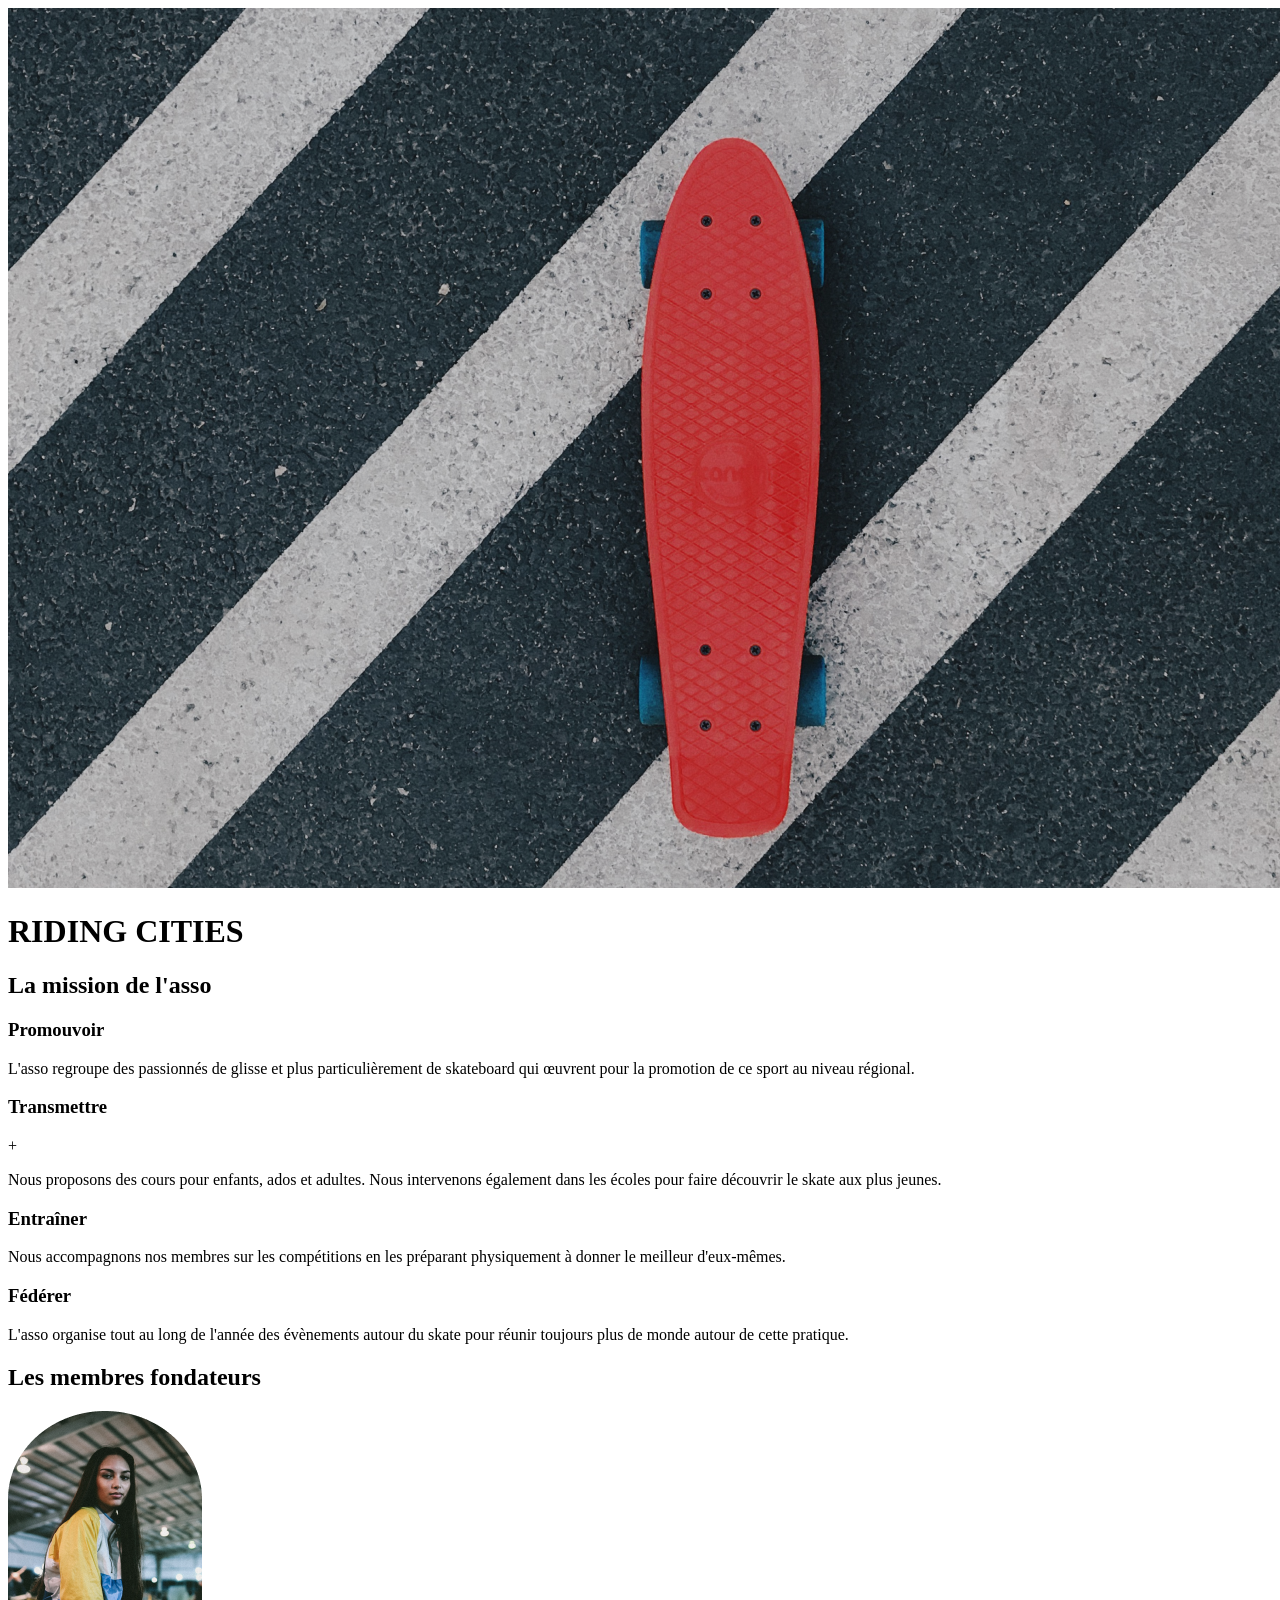
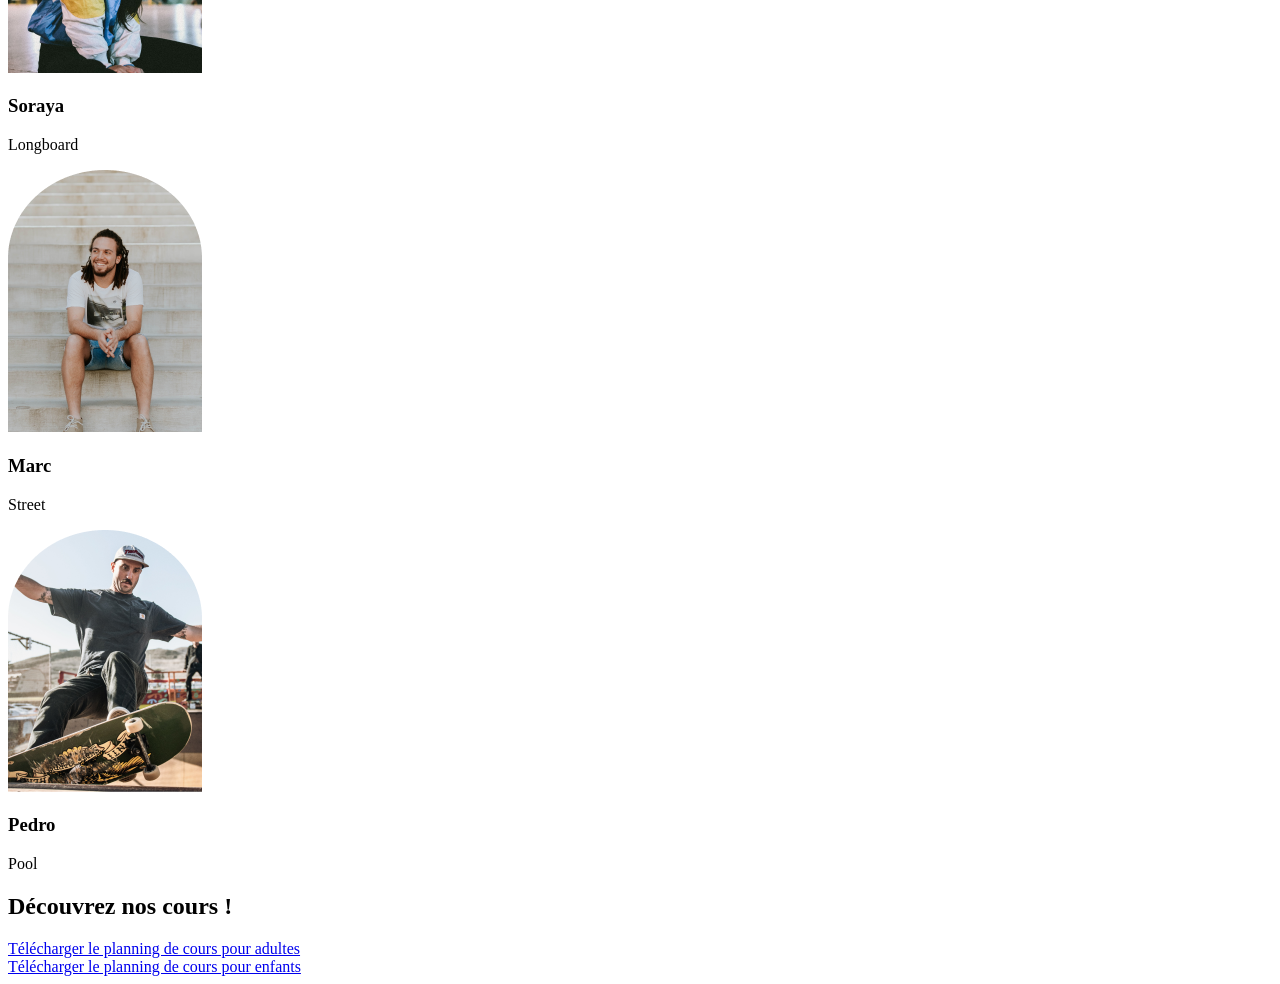
==== BADIN-LEGER_2_Projet2_022023/index.html @ 72be1839 "FINIS" ====
<!DOCTYPE html>
<html lang="fr">
	<head>
		<meta charset="utf-8">
		<meta name="viewport" content="width=device-width, initial-scale=1">
		<link rel="stylesheet" type="text/css" href="css/style.css">
		<link rel="preconnect" href="https://fonts.googleapis.com">
		<link rel="preconnect" href="https://fonts.gstatic.com" crossorigin>
		<link href="https://fonts.googleapis.com/css2?family=Archivo:wght@400;500;600;800;900&family=Inter:wght@900&display=swap" rel="stylesheet">
		<title>Riding Cities</title>
	</head>
	<body>
		<div class="container">
			<header>
				<img src="images/header.png" alt="skateboard sur un sol goudronné">
				<div class="headerTextContent">
					<h1>RIDING CITIES</h1>
				</div>
			</header>
			<main>
				<section>
					<h2>La mission de l'asso</h2>
					<div class="directionRow">
						<article>
							<h3>Promouvoir</h3>
							<p>L'asso regroupe des passionnés de glisse et plus particulièrement de skateboard qui œuvrent pour la promotion de ce sport au niveau régional.</p>
						</article>
						<article>
							<h3>Transmettre</h3>+
							<p>Nous proposons des cours pour enfants, ados et adultes. Nous intervenons également dans les écoles pour faire découvrir le skate aux plus jeunes.</p>
						</article>
						<article>
							<h3>Entraîner</h3>
							<p>Nous accompagnons nos membres sur les compétitions en les préparant physiquement à donner le meilleur d'eux-mêmes.</p>
						</article>
						<article>
							<h3>Fédérer</h3>
							<p>L'asso organise tout au long de l'année des évènements autour du skate pour réunir toujours plus de monde autour de cette pratique.</p>
						</article>
					</div>
				</section>
				<section class= "directionCollumn sectionLinearGradientBackground whiteContentSection" >

					<h2> Les membres fondateurs </h2>
					<div class="textCenter directionRow">
					<article>
						<img class="Soraya"
						src="images/soraya.png">
						<h3>Soraya</h3>
						<p>Longboard</p>
					</article>

					<article>
						<img class="Marc"
						src="images/marc.png">
					
						<h3>Marc</h3>
						<p>Street</p>
					</article>

					<article>
						<img class="Pedro"
						src="images/pedro.png">
					
						<h3>Pedro</h3>
						<p>Pool</p>
					</article>
				</div>
			   </section>

               <section class="textCenter">
			   <h2> Découvrez nos cours !</h2>
				   <div class="directionRow ">
					<a class="button buttonMainColor buttonRounded " href="documents/planning-adultes.pdf">Télécharger le planning de cours pour adultes</a>
				   </div>

					<div class="directionRow">
						<a class="button buttonSecondColor buttonRounded buttonHighlight" href="documents/planning-enfants.pdf">Télécharger le planning de cours pour enfants</a>
					</div>
				</section>
				
			</main>
		</div>
	</body>
</html>
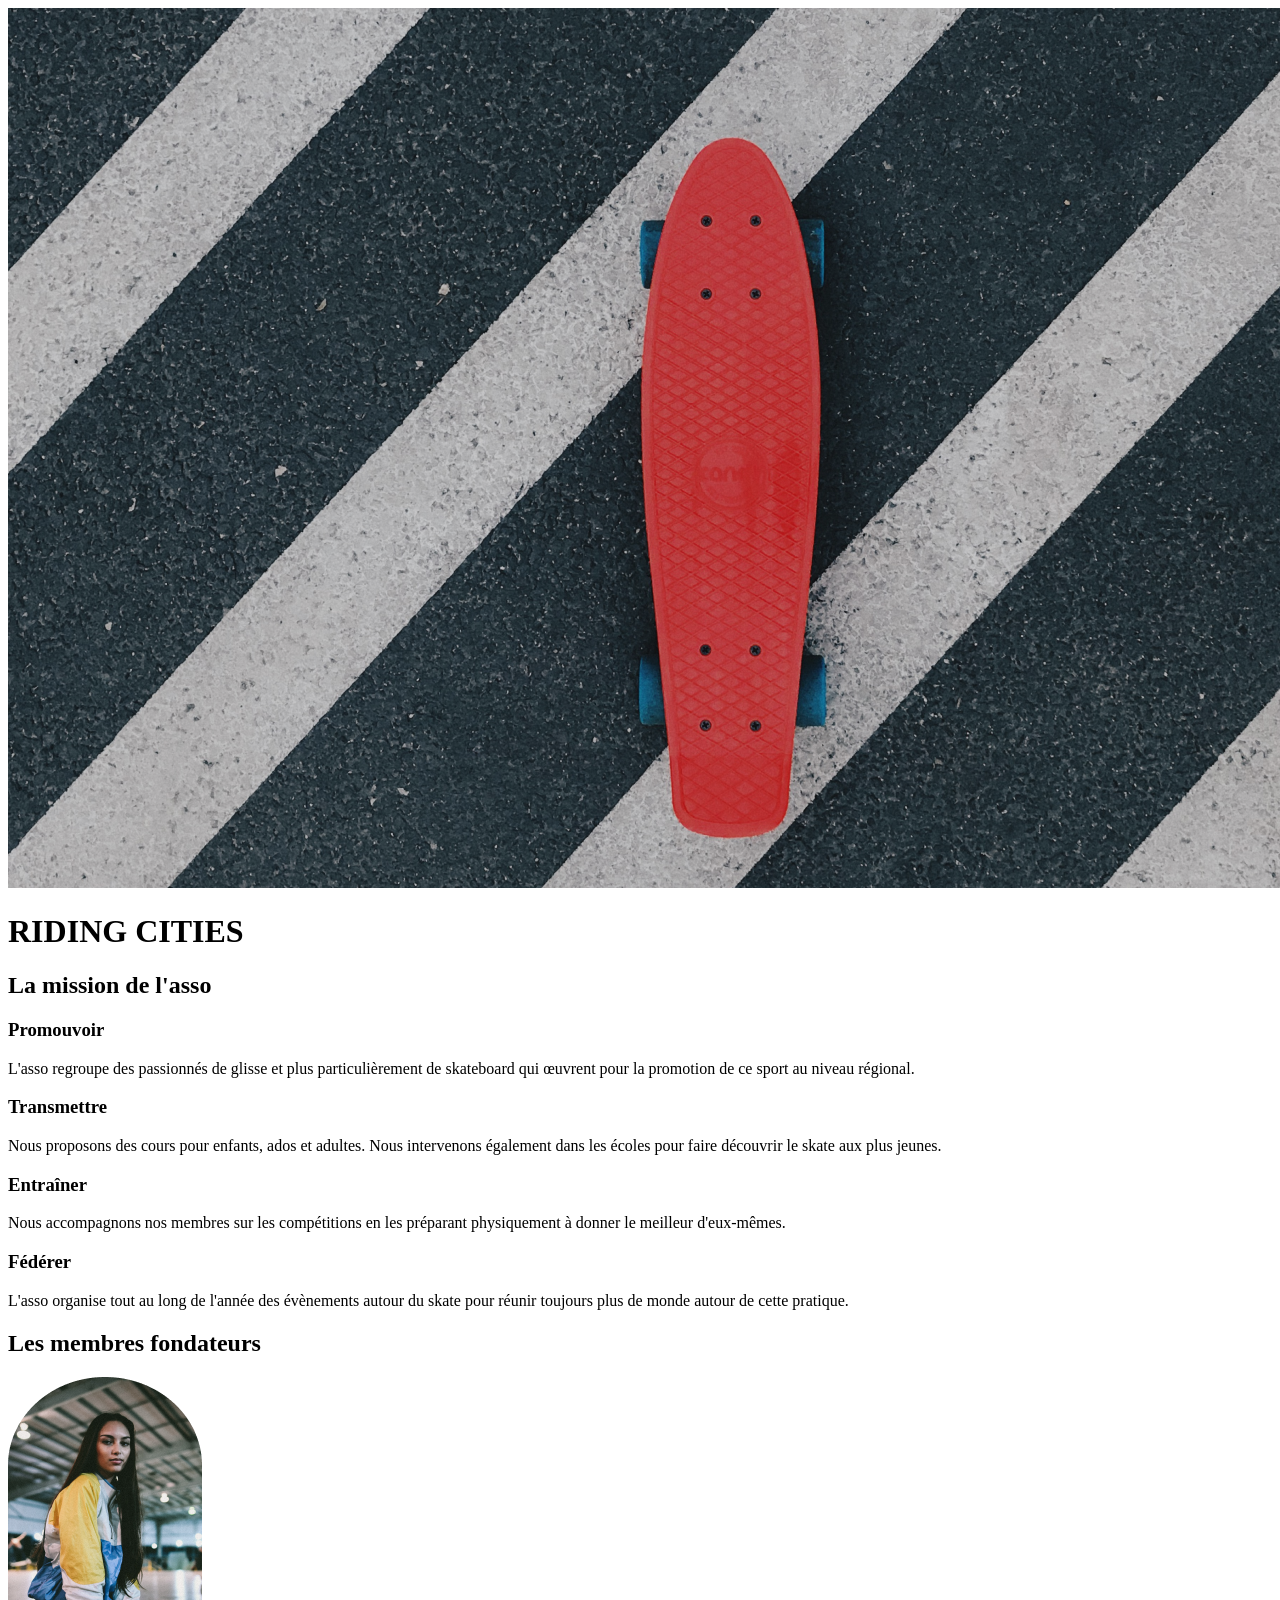
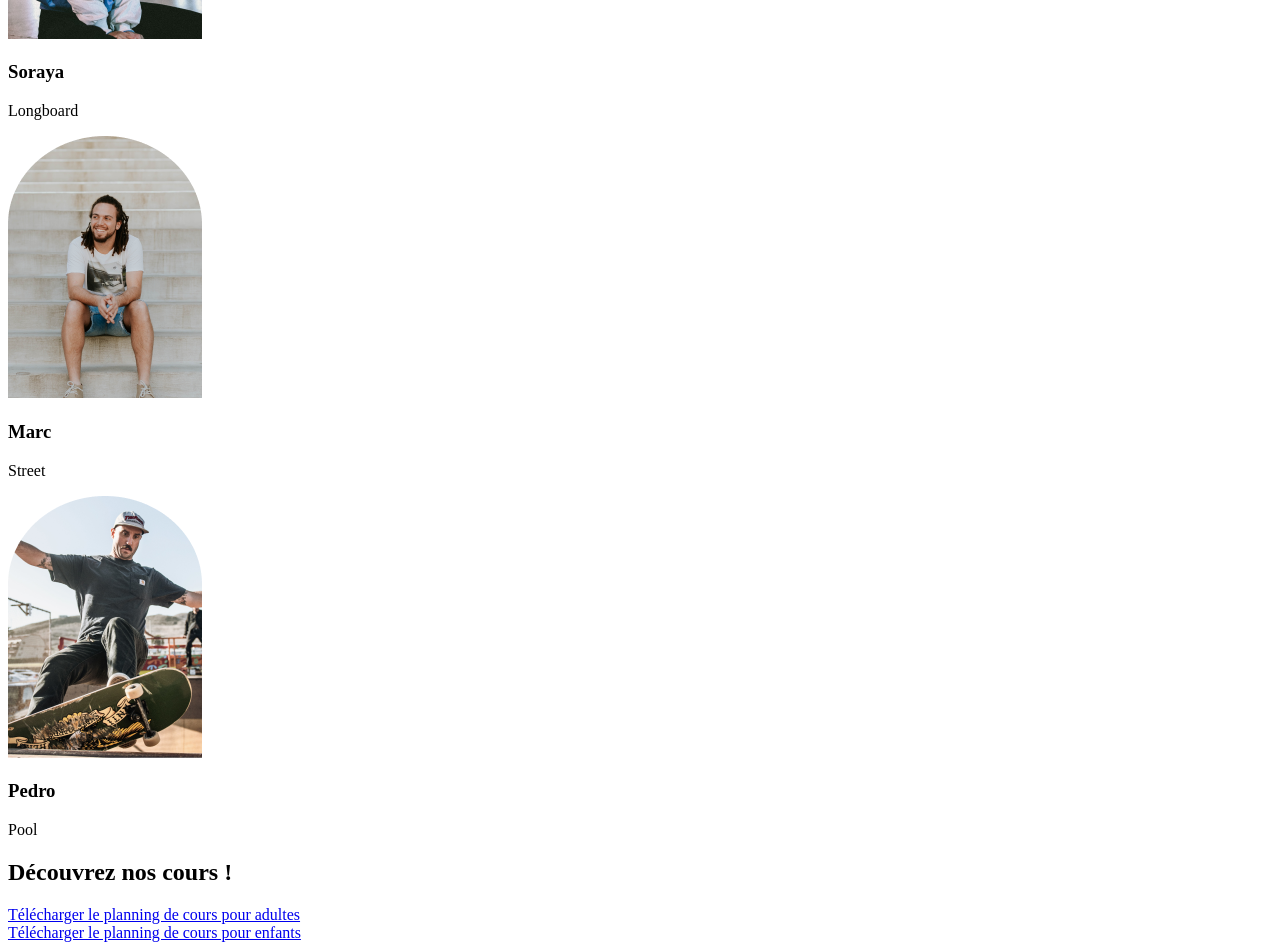
==== commit e7ccf349: "END" ====
--- a/BADIN-LEGER_2_Projet2_022023/index.html
+++ b/BADIN-LEGER_2_Projet2_022023/index.html
@@ -26,7 +26,7 @@
 							<p>L'asso regroupe des passionnés de glisse et plus particulièrement de skateboard qui œuvrent pour la promotion de ce sport au niveau régional.</p>
 						</article>
 						<article>
-							<h3>Transmettre</h3>+
+							<h3>Transmettre</h3>
 							<p>Nous proposons des cours pour enfants, ados et adultes. Nous intervenons également dans les écoles pour faire découvrir le skate aux plus jeunes.</p>
 						</article>
 						<article>
@@ -71,7 +71,7 @@
                <section class="textCenter">
 			   <h2> Découvrez nos cours !</h2>
 				   <div class="directionRow ">
-					<a class="button buttonMainColor buttonRounded " href="documents/planning-adultes.pdf">Télécharger le planning de cours pour adultes</a>
+					<a class="button buttonMainColor buttonRounded buttonHighlight" href="documents/planning-adultes.pdf">Télécharger le planning de cours pour adultes</a>
 				   </div>
 
 					<div class="directionRow">
